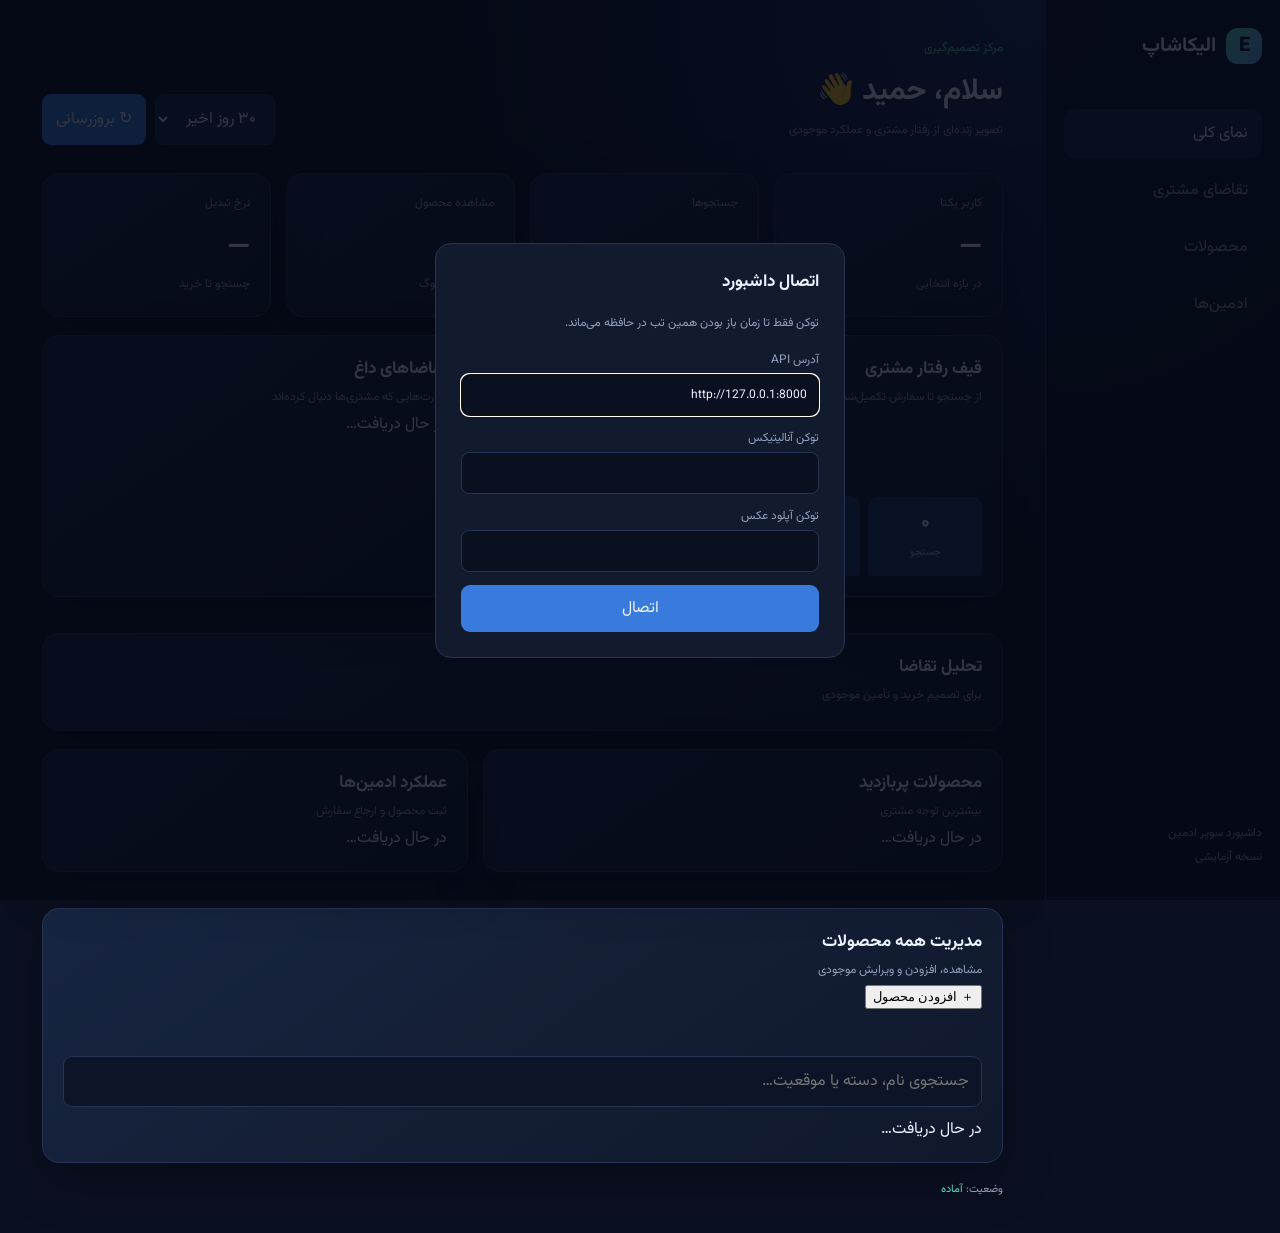
==== dashboard/index.html @ 8616e51a "Isolate static admin dashboard" ====
<!doctype html>
<html lang="fa" dir="rtl">
<head>
  <meta charset="utf-8">
  <meta name="viewport" content="width=device-width,initial-scale=1">
  <title>داشبورد آنالیتیکس الیکاشاپ</title>
  <link rel="stylesheet" href="dashboard.css">
</head>
<body>
  <aside class="side"><div class="logo"><i>E</i><b>الیکاشاپ</b></div><nav><a class="active" href="#overview">نمای کلی</a><a href="#demand">تقاضای مشتری</a><a href="#products">محصولات</a><a href="#admins">ادمین‌ها</a></nav><small>داشبورد سوپر ادمین<br>نسخه آزمایشی</small></aside>
  <main>
    <header><div><em>مرکز تصمیم‌گیری</em><h1>سلام، حمید 👋</h1><p>تصویر زنده‌ای از رفتار مشتری و عملکرد موجودی</p></div><div class="actions"><select id="days"><option value="7">۷ روز اخیر</option><option value="30" selected>۳۰ روز اخیر</option><option value="90">۹۰ روز اخیر</option></select><button id="refresh">↻ بروزرسانی</button></div></header>
    <section class="kpis" id="overview"><article><span>کاربر یکتا</span><strong id="users">—</strong><small>در بازه انتخابی</small></article><article><span>جستجوها</span><strong id="searches">—</strong><small>تقاضای ثبت‌شده</small></article><article><span>مشاهده محصول</span><strong id="views">—</strong><small>تعامل با کاتالوگ</small></article><article><span>نرخ تبدیل</span><strong id="conversion">—</strong><small>جستجو تا خرید</small></article></section>
    <section class="cols"><article class="panel"><h2>قیف رفتار مشتری</h2><p>از جستجو تا سفارش تکمیل‌شده</p><div class="funnel"><b><i id="f-search">۰</i><small>جستجو</small></b><b><i id="f-view">۰</i><small>مشاهده</small></b><b><i id="f-click">۰</i><small>کلیک سفارش</small></b><b><i id="f-order">۰</i><small>خرید</small></b></div></article><article class="panel"><h2>تقاضاهای داغ</h2><p>عبارت‌هایی که مشتری‌ها دنبال کرده‌اند</p><div id="demand-list" class="rows">در حال دریافت…</div></article></section>
    <section id="demand" class="panel"><h2>تحلیل تقاضا</h2><p>برای تصمیم خرید و تأمین موجودی</p><div id="demand-table"></div></section>
    <section class="cols"><article id="products" class="panel"><h2>محصولات پربازدید</h2><p>بیشترین توجه مشتری</p><div id="product-list" class="rows">در حال دریافت…</div></article><article id="admins" class="panel"><h2>عملکرد ادمین‌ها</h2><p>ثبت محصول و ارجاع سفارش</p><div id="admin-list" class="rows">در حال دریافت…</div></article></section>
    <section id="catalog" class="panel"><div class="panel-head"><div><h2>مدیریت همه محصولات</h2><p>مشاهده، افزودن و ویرایش موجودی</p></div><button id="add-product">＋ افزودن محصول</button></div><div id="category-list" class="category-list"></div><input id="catalog-search" class="catalog-search" placeholder="جستجوی نام، دسته یا موقعیت…"><div id="catalog-table" class="table-scroll">در حال دریافت…</div></section>
    <footer>وضعیت: <span id="status">آماده</span></footer>
  </main>
  <dialog id="setup"><form method="dialog"><h2>اتصال داشبورد</h2><p>توکن فقط تا زمان باز بودن همین تب در حافظه می‌ماند.</p><label>آدرس API<input id="api-url" value="http://127.0.0.1:8000"></label><label>توکن آنالیتیکس<input id="api-token" type="password"></label><label>توکن آپلود عکس<input id="media-token" type="password"></label><button>اتصال</button></form></dialog>
  <dialog id="product-dialog"><div id="product-detail"></div></dialog>
  <dialog id="product-form-dialog"><button class="modal-close" onclick="document.getElementById('product-form-dialog').close()">×</button><h2 id="form-title">افزودن محصول</h2><form id="product-form"><input type="hidden" id="form-id"><label>نام محصول<input id="form-name" required></label><div class="form-grid"><label>قیمت دلار<input id="form-price" type="number" step="0.01" required></label><label>وزن (گرم)<input id="form-weight" type="number" step="0.1"></label><label>سایز<input id="form-size"></label><label>دسته‌بندی<input id="form-category"></label><label>موقعیت<input id="form-location" value="تهران"></label></div><label>توضیحات<textarea id="form-description"></textarea></label><div class="form-actions"><button type="button" class="secondary" onclick="document.getElementById('product-form-dialog').close()">انصراف</button><button type="submit">ذخیره محصول</button></div></form></dialog>
  <script src="dashboard.js"></script>
</body>
</html>
---- dashboard/dashboard.css ----
@import url('https://fonts.googleapis.com/css2?family=Vazirmatn:wght@400;600;700;800&display=swap');
:root{--bg:#0b1020;--card:#121a2e;--line:#263553;--text:#edf3ff;--muted:#91a0bb;--blue:#6ba8ff;--mint:#55e3bd}*{box-sizing:border-box}body{margin:0;background:radial-gradient(circle at 80% 0,#1b2d5b,transparent 35%),var(--bg);color:var(--text);font-family:Vazirmatn,Arial}.side{width:235px;height:100vh;position:fixed;right:0;top:0;border-left:1px solid var(--line);padding:28px 18px;background:#0b1122cc}.logo{display:flex;gap:10px;align-items:center;font-size:20px;margin-bottom:45px}.logo i{display:grid;place-items:center;width:36px;height:36px;border-radius:12px;background:linear-gradient(135deg,var(--mint),var(--blue));color:#07101e;font-style:normal;font-weight:800}.side nav{display:grid;gap:8px}.side nav a{padding:12px 14px;border-radius:11px;text-decoration:none;color:var(--muted)}.side nav a.active,.side nav a:hover{background:#1a2a4a;color:var(--text)}.side small{position:absolute;bottom:25px;color:var(--muted);line-height:2}main{margin-right:235px;max-width:1400px;padding:35px 42px}header{display:flex;justify-content:space-between;align-items:end;gap:20px;margin-bottom:28px}header em{color:var(--mint);font-size:12px;font-style:normal}h1{margin:8px 0 4px;font-size:30px}h2{margin:0;font-size:17px}p,small{color:var(--muted);font-size:12px;margin:6px 0}.actions{display:flex;gap:9px}.actions select,.actions button,dialog button{background:#1a2948;border:1px solid var(--line);color:var(--text);padding:11px 14px;border-radius:9px;font:inherit}.actions button,dialog button{background:#397bdc;border:0;cursor:pointer}.kpis,.cols{display:grid;grid-template-columns:repeat(4,1fr);gap:15px;margin-bottom:18px}.cols{grid-template-columns:1.1fr .9fr}.kpis article,.panel{background:linear-gradient(145deg,#192744e8,#10192ce8);border:1px solid var(--line);border-radius:17px;padding:20px;box-shadow:0 18px 50px #03061155}.kpis article span{display:block;color:var(--muted);font-size:12px}.kpis strong{display:block;font-size:30px;margin:10px 0 2px}.panel{margin-bottom:18px}.funnel{display:grid;grid-template-columns:repeat(4,1fr);gap:8px;align-items:end;height:150px;margin-top:20px}.funnel b{display:flex;flex-direction:column;justify-content:end;text-align:center;min-height:45px;padding:10px 3px;border-radius:10px 10px 4px 4px;background:#498ffb44}.funnel b:nth-child(2){min-height:80px}.funnel b:nth-child(3){min-height:110px}.funnel b:nth-child(4){min-height:145px;background:#55e3bd55}.funnel i{font-size:20px;font-style:normal}.funnel small{font-size:10px}.rows{display:grid;gap:8px}.row{display:flex;justify-content:space-between;padding:11px;border-radius:10px;background:#0c1528;border:1px solid #1e2c47;font-size:12px}.row strong{color:var(--mint)}table{width:100%;border-collapse:collapse;font-size:12px}th,td{text-align:right;padding:12px 8px;border-bottom:1px solid var(--line)}th{color:var(--muted);font-weight:400}footer{color:var(--muted);font-size:11px}#status{color:var(--mint)}dialog{background:var(--card);border:1px solid var(--line);border-radius:16px;color:var(--text);padding:25px;max-width:410px;width:calc(100% - 30px)}dialog form{display:grid;gap:13px}label{display:grid;gap:5px;color:var(--muted);font-size:12px}input{background:var(--bg);border:1px solid var(--line);color:var(--text);padding:11px;border-radius:8px;font:inherit}dialog::backdrop{background:#040815cc}@media(max-width:850px){.side{width:70px;padding:25px 9px}.logo b,.side small,.side nav a{font-size:0}.side nav a{text-align:center}.side nav a:before{content:"•";font-size:22px}main{margin-right:70px;padding:24px 17px}.kpis{grid-template-columns:repeat(2,1fr)}.cols{grid-template-columns:1fr}}@media(max-width:520px){header{display:block}.actions{margin-top:15px}.kpis{gap:9px}.kpis article{padding:14px}.kpis strong{font-size:24px}.panel{padding:16px}}

.catalog-search{width:100%;margin:16px 0 10px;background:#0c1528;border:1px solid var(--line);color:var(--text);padding:12px;border-radius:9px;font:inherit}.table-scroll{overflow:auto}.edit-btn{border:0;border-radius:7px;padding:6px 10px;cursor:pointer;color:#fff;background:#397bdc;font-family:inherit}

.detail-photos{display:flex;gap:8px;overflow:auto;margin:15px 0}.detail-photos img{width:110px;height:110px;object-fit:cover;border-radius:10px;border:1px solid var(--line)}.detail-grid{display:grid;grid-template-columns:1fr 1fr;gap:8px;font-size:12px;margin:15px 0}.detail-grid span{color:var(--muted)}.detail-grid b{font-weight:600}

.modal-close{position:absolute;left:16px;top:12px;border:0;background:transparent;color:var(--muted);font-size:28px;cursor:pointer}.form-grid{display:grid;grid-template-columns:1fr 1fr;gap:10px}textarea{min-height:90px;resize:vertical;background:var(--bg);border:1px solid var(--line);color:var(--text);padding:11px;border-radius:8px;font:inherit}.form-actions{display:flex;justify-content:flex-start;gap:9px;margin-top:5px}.form-actions .secondary{background:#1a2948}#product-dialog,#product-form-dialog{max-height:88vh;overflow:auto;position:relative}

#product-dialog{width:min(560px,calc(100% - 24px));padding:28px 24px 20px}.detail-title{padding-left:35px;line-height:1.5}.detail-actions{display:flex;gap:10px;justify-content:flex-start;margin-top:18px;padding-top:14px;border-top:1px solid var(--line)}.detail-actions button{min-width:150px}

.detail-actions .secondary{background:#1a2948;border:1px solid var(--line);color:var(--text);border-radius:9px;padding:11px 18px;font:inherit;cursor:pointer}

.category-list{display:flex;flex-wrap:wrap;gap:8px;margin:15px 0}.category-chip{border:1px solid var(--line);background:#0c1528;color:var(--muted);padding:9px 13px;border-radius:20px;cursor:pointer;font-family:inherit}.category-chip.active,.category-chip:hover{background:#397bdc;color:#fff}.pagination{display:flex;gap:8px;justify-content:center;margin-top:15px}.pagination button{background:#1a2948;color:var(--text);border:1px solid var(--line);padding:8px 14px;border-radius:8px;cursor:pointer}.photo-item{position:relative;display:inline-block}.photo-item button{position:absolute;top:4px;left:4px;border:0;border-radius:50%;background:#a94663;color:#fff;cursor:pointer;width:25px;height:25px}

.photo-upload{display:block;margin:10px 0;padding:10px;border:1px dashed var(--line);border-radius:9px}.photo-upload input{display:block;margin-top:6px;width:100%}
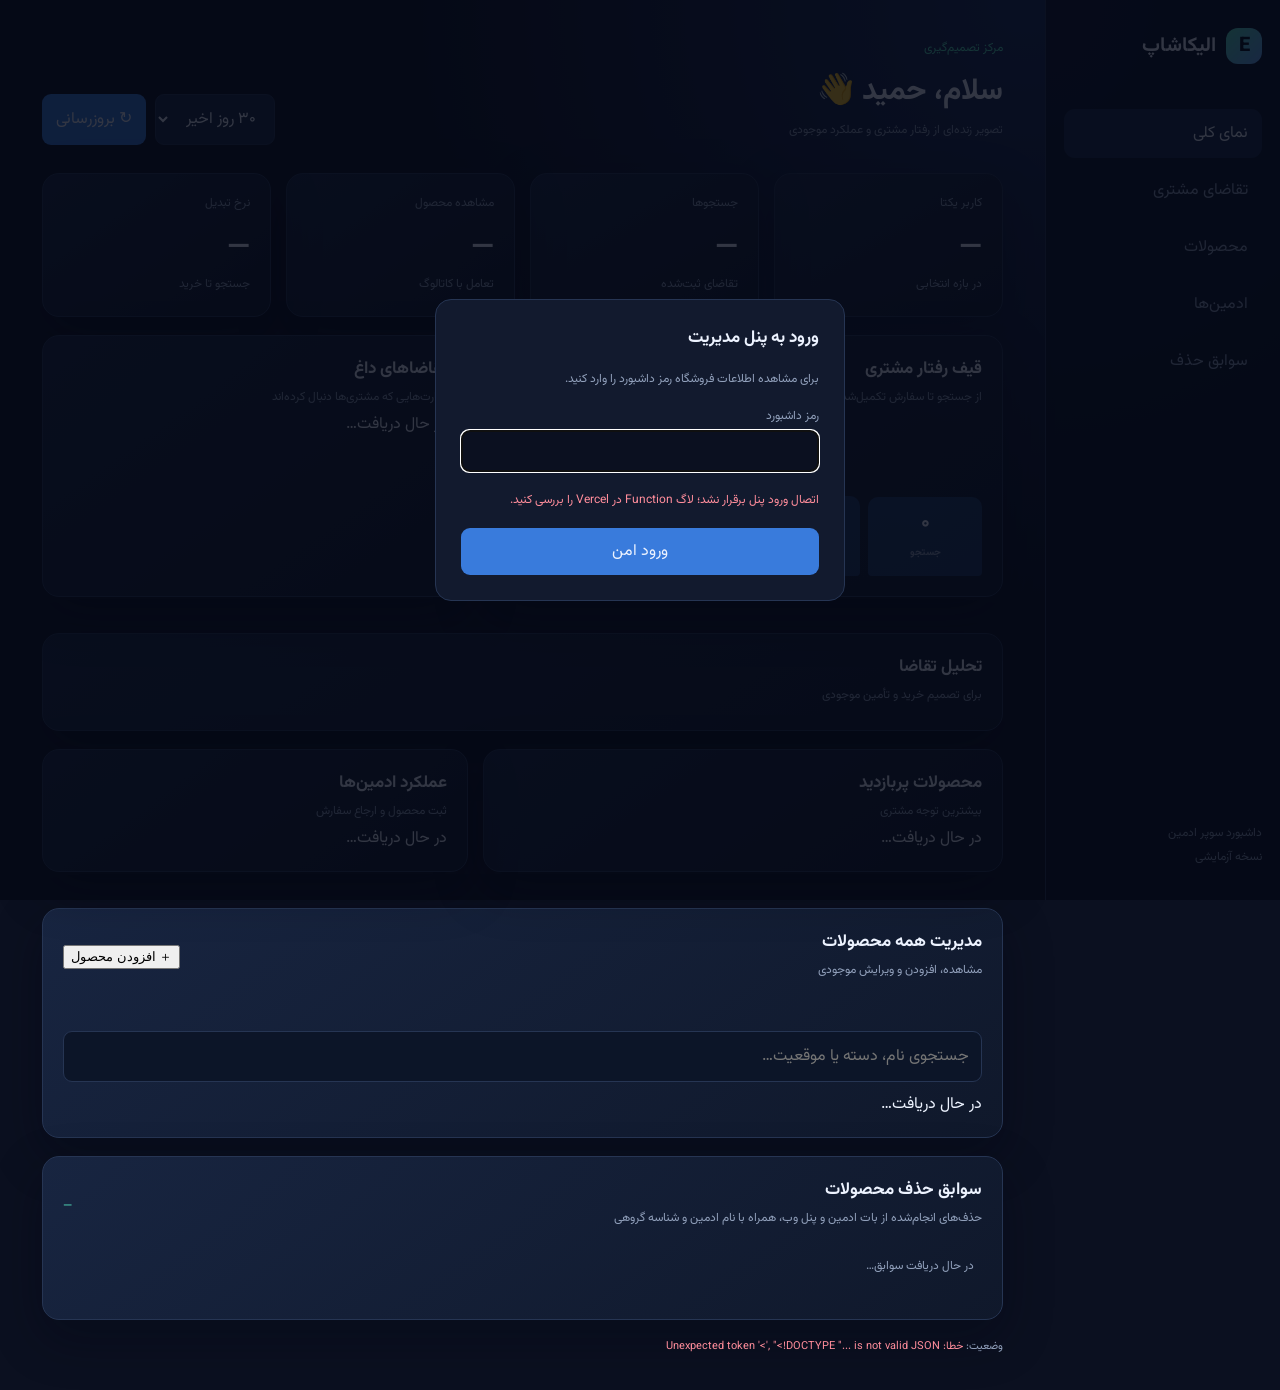
==== commit afd8d180: "Prepare secure admin dashboard for Vercel" ====
--- a/dashboard/index.html
+++ b/dashboard/index.html
@@ -20,6 +20,6 @@
   <dialog id="setup"><form method="dialog"><h2>اتصال داشبورد</h2><p>توکن فقط تا زمان باز بودن همین تب در حافظه می‌ماند.</p><label>آدرس API<input id="api-url" value="http://127.0.0.1:8000"></label><label>توکن آنالیتیکس<input id="api-token" type="password"></label><label>توکن آپلود عکس<input id="media-token" type="password"></label><button>اتصال</button></form></dialog>
   <dialog id="product-dialog"><div id="product-detail"></div></dialog>
   <dialog id="product-form-dialog"><button class="modal-close" onclick="document.getElementById('product-form-dialog').close()">×</button><h2 id="form-title">افزودن محصول</h2><form id="product-form"><input type="hidden" id="form-id"><label>نام محصول<input id="form-name" required></label><div class="form-grid"><label>قیمت دلار<input id="form-price" type="number" step="0.01" required></label><label>وزن (گرم)<input id="form-weight" type="number" step="0.1"></label><label>سایز<input id="form-size"></label><label>دسته‌بندی<input id="form-category"></label><label>موقعیت<input id="form-location" value="تهران"></label></div><label>توضیحات<textarea id="form-description"></textarea></label><div class="form-actions"><button type="button" class="secondary" onclick="document.getElementById('product-form-dialog').close()">انصراف</button><button type="submit">ذخیره محصول</button></div></form></dialog>
-  <script src="dashboard.js"></script>
+  <script src="app.js"></script>
 </body>
 </html>
--- a/dashboard/dashboard.css
+++ b/dashboard/dashboard.css
@@ -14,3 +14,5 @@
 .category-list{display:flex;flex-wrap:wrap;gap:8px;margin:15px 0}.category-chip{border:1px solid var(--line);background:#0c1528;color:var(--muted);padding:9px 13px;border-radius:20px;cursor:pointer;font-family:inherit}.category-chip.active,.category-chip:hover{background:#397bdc;color:#fff}.pagination{display:flex;gap:8px;justify-content:center;margin-top:15px}.pagination button{background:#1a2948;color:var(--text);border:1px solid var(--line);padding:8px 14px;border-radius:8px;cursor:pointer}.photo-item{position:relative;display:inline-block}.photo-item button{position:absolute;top:4px;left:4px;border:0;border-radius:50%;background:#a94663;color:#fff;cursor:pointer;width:25px;height:25px}
 
 .photo-upload{display:block;margin:10px 0;padding:10px;border:1px dashed var(--line);border-radius:9px}.photo-upload input{display:block;margin-top:6px;width:100%}
+
+.deletion-panel{scroll-margin-top:20px}.deletion-count{color:var(--mint);font-size:12px;white-space:nowrap}.empty-state{padding:18px 8px}.panel-head{display:flex;align-items:center;justify-content:space-between;gap:14px}.table-scroll code{font-size:10px;max-width:150px;overflow-wrap:anywhere;color:var(--muted)}.detail-photos{align-items:flex-start}.pagination button:disabled{opacity:.4;cursor:not-allowed}.login-error{color:#ff8d9b;min-height:18px}.actions .secondary{background:#1a2948;border:1px solid var(--line)}@media(max-width:520px){.panel-head{align-items:flex-start;flex-direction:column}.deletion-panel .table-scroll{margin-inline:-8px}}
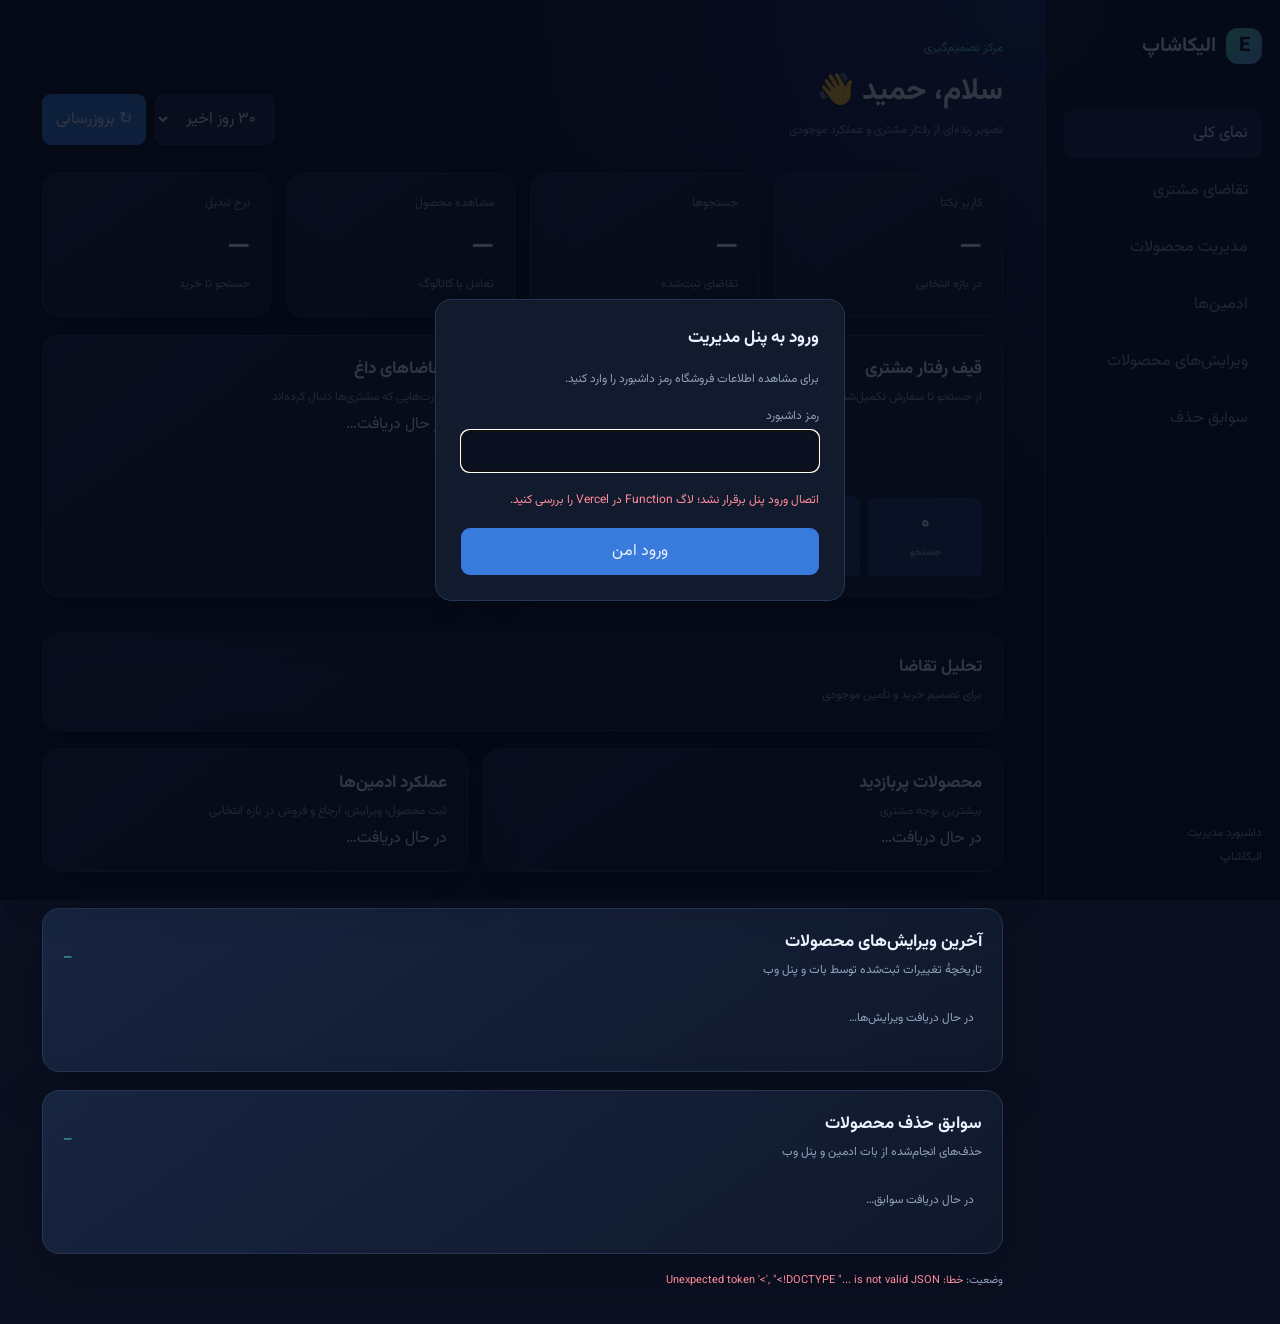
==== commit af199d3c: "Improve dashboard product management and edit audit" ====
--- a/dashboard/index.html
+++ b/dashboard/index.html
@@ -7,14 +7,28 @@
   <link rel="stylesheet" href="dashboard.css">
 </head>
 <body>
-  <aside class="side"><div class="logo"><i>E</i><b>الیکاشاپ</b></div><nav><a class="active" href="#overview">نمای کلی</a><a href="#demand">تقاضای مشتری</a><a href="#products">محصولات</a><a href="#admins">ادمین‌ها</a></nav><small>داشبورد سوپر ادمین<br>نسخه آزمایشی</small></aside>
+  <aside class="side"><div class="logo"><i>E</i><b>الیکاشاپ</b></div><nav>
+    <a class="active" data-route="overview" href="#overview">نمای کلی</a>
+    <a data-route="demand" href="#demand">تقاضای مشتری</a>
+    <a data-route="products" href="#products">مدیریت محصولات</a>
+    <a data-route="admins" href="#admins">ادمین‌ها</a>
+    <a data-route="admin-edits" href="#admin-edits">ویرایش‌های محصولات</a>
+    <a data-route="deletions" href="#deletions">سوابق حذف</a>
+  </nav><small>داشبورد مدیریت<br>الیکاشاپ</small></aside>
   <main>
-    <header><div><em>مرکز تصمیم‌گیری</em><h1>سلام، حمید 👋</h1><p>تصویر زنده‌ای از رفتار مشتری و عملکرد موجودی</p></div><div class="actions"><select id="days"><option value="7">۷ روز اخیر</option><option value="30" selected>۳۰ روز اخیر</option><option value="90">۹۰ روز اخیر</option></select><button id="refresh">↻ بروزرسانی</button></div></header>
-    <section class="kpis" id="overview"><article><span>کاربر یکتا</span><strong id="users">—</strong><small>در بازه انتخابی</small></article><article><span>جستجوها</span><strong id="searches">—</strong><small>تقاضای ثبت‌شده</small></article><article><span>مشاهده محصول</span><strong id="views">—</strong><small>تعامل با کاتالوگ</small></article><article><span>نرخ تبدیل</span><strong id="conversion">—</strong><small>جستجو تا خرید</small></article></section>
-    <section class="cols"><article class="panel"><h2>قیف رفتار مشتری</h2><p>از جستجو تا سفارش تکمیل‌شده</p><div class="funnel"><b><i id="f-search">۰</i><small>جستجو</small></b><b><i id="f-view">۰</i><small>مشاهده</small></b><b><i id="f-click">۰</i><small>کلیک سفارش</small></b><b><i id="f-order">۰</i><small>خرید</small></b></div></article><article class="panel"><h2>تقاضاهای داغ</h2><p>عبارت‌هایی که مشتری‌ها دنبال کرده‌اند</p><div id="demand-list" class="rows">در حال دریافت…</div></article></section>
-    <section id="demand" class="panel"><h2>تحلیل تقاضا</h2><p>برای تصمیم خرید و تأمین موجودی</p><div id="demand-table"></div></section>
-    <section class="cols"><article id="products" class="panel"><h2>محصولات پربازدید</h2><p>بیشترین توجه مشتری</p><div id="product-list" class="rows">در حال دریافت…</div></article><article id="admins" class="panel"><h2>عملکرد ادمین‌ها</h2><p>ثبت محصول و ارجاع سفارش</p><div id="admin-list" class="rows">در حال دریافت…</div></article></section>
-    <section id="catalog" class="panel"><div class="panel-head"><div><h2>مدیریت همه محصولات</h2><p>مشاهده، افزودن و ویرایش موجودی</p></div><button id="add-product">＋ افزودن محصول</button></div><div id="category-list" class="category-list"></div><input id="catalog-search" class="catalog-search" placeholder="جستجوی نام، دسته یا موقعیت…"><div id="catalog-table" class="table-scroll">در حال دریافت…</div></section>
+    <div id="overview-page" class="page-view">
+      <header><div><em>مرکز تصمیم‌گیری</em><h1>سلام، حمید 👋</h1><p>تصویر زنده‌ای از رفتار مشتری و عملکرد موجودی</p></div><div class="actions"><select id="days"><option value="7">۷ روز اخیر</option><option value="30" selected>۳۰ روز اخیر</option><option value="90">۹۰ روز اخیر</option></select><button id="refresh">↻ بروزرسانی</button></div></header>
+      <section class="kpis" id="overview"><article><span>کاربر یکتا</span><strong id="users">—</strong><small>در بازه انتخابی</small></article><article><span>جستجوها</span><strong id="searches">—</strong><small>تقاضای ثبت‌شده</small></article><article><span>مشاهده محصول</span><strong id="views">—</strong><small>تعامل با کاتالوگ</small></article><article><span>نرخ تبدیل</span><strong id="conversion">—</strong><small>جستجو تا خرید</small></article></section>
+      <section class="cols"><article class="panel"><h2>قیف رفتار مشتری</h2><p>از جستجو تا سفارش تکمیل‌شده</p><div class="funnel"><b><i id="f-search">۰</i><small>جستجو</small></b><b><i id="f-view">۰</i><small>مشاهده</small></b><b><i id="f-click">۰</i><small>کلیک سفارش</small></b><b><i id="f-order">۰</i><small>خرید</small></b></div></article><article class="panel"><h2>تقاضاهای داغ</h2><p>عبارت‌هایی که مشتری‌ها دنبال کرده‌اند</p><div id="demand-list" class="rows">در حال دریافت…</div></article></section>
+      <section id="demand" class="panel"><h2>تحلیل تقاضا</h2><p>برای تصمیم خرید و تأمین موجودی</p><div id="demand-table"></div></section>
+      <section class="cols"><article id="top-products" class="panel"><h2>محصولات پربازدید</h2><p>بیشترین توجه مشتری</p><div id="product-list" class="rows">در حال دریافت…</div></article><article id="admins" class="panel"><h2>عملکرد ادمین‌ها</h2><p>ثبت محصول، ویرایش، ارجاع و فروش در بازه انتخابی</p><div id="admin-list" class="rows">در حال دریافت…</div></article></section>
+      <section id="admin-edits" class="panel"><div class="panel-head"><div><h2>آخرین ویرایش‌های محصولات</h2><p>تاریخچهٔ تغییرات ثبت‌شده توسط بات و پنل وب</p></div><span id="edit-count" class="deletion-count">—</span></div><div id="edit-table"><p class="empty-state">در حال دریافت ویرایش‌ها…</p></div></section>
+      <section id="deletions" class="panel deletion-panel"><div class="panel-head"><div><h2>سوابق حذف محصولات</h2><p>حذف‌های انجام‌شده از بات ادمین و پنل وب</p></div><span id="deletion-count" class="deletion-count">—</span></div><div id="deletion-table"><p class="empty-state">در حال دریافت سوابق…</p></div></section>
+    </div>
+    <div id="products-page" class="page-view" hidden>
+      <header><div><em>موجودی فروشگاه</em><h1>مدیریت محصولات</h1><p>دسته‌بندی، جستجو، جزئیات و ویرایش کاتالوگ</p></div><div class="actions"><button id="add-product">＋ افزودن محصول</button></div></header>
+      <section id="catalog" class="panel"><div class="panel-head"><div><h2>همهٔ محصولات</h2><p>برای دیدن عکس‌ها، ویرایش یا حذف، محصول را باز کن.</p></div><span id="catalog-count" class="deletion-count">—</span></div><div id="category-list" class="category-list"></div><input id="catalog-search" class="catalog-search" placeholder="جستجوی نام، دسته یا موقعیت…"><div id="catalog-table" class="table-scroll">در حال دریافت…</div></section>
+    </div>
     <footer>وضعیت: <span id="status">آماده</span></footer>
   </main>
   <dialog id="setup"><form method="dialog"><h2>اتصال داشبورد</h2><p>توکن فقط تا زمان باز بودن همین تب در حافظه می‌ماند.</p><label>آدرس API<input id="api-url" value="http://127.0.0.1:8000"></label><label>توکن آنالیتیکس<input id="api-token" type="password"></label><label>توکن آپلود عکس<input id="media-token" type="password"></label><button>اتصال</button></form></dialog>
--- a/dashboard/dashboard.css
+++ b/dashboard/dashboard.css
@@ -15,4 +15,6 @@
 
 .photo-upload{display:block;margin:10px 0;padding:10px;border:1px dashed var(--line);border-radius:9px}.photo-upload input{display:block;margin-top:6px;width:100%}
 
+[hidden]{display:none!important}.page-view{min-width:0}#overview-page [id]{scroll-margin-top:18px}.danger-btn{background:#a83d57!important;border:1px solid #d15b76!important;color:#fff;border-radius:9px;padding:11px 16px;font:inherit;cursor:pointer}.danger-btn:hover{background:#c44865!important}.detail-actions{flex-wrap:wrap}.detail-actions button{min-width:130px}.side nav a{transition:background-color .16s ease,color .16s ease,transform .16s ease}.side nav a:hover{transform:translateX(-2px)}@media(max-width:850px){.side nav{gap:5px}.side nav a{padding:11px 5px}}
+
 .deletion-panel{scroll-margin-top:20px}.deletion-count{color:var(--mint);font-size:12px;white-space:nowrap}.empty-state{padding:18px 8px}.panel-head{display:flex;align-items:center;justify-content:space-between;gap:14px}.table-scroll code{font-size:10px;max-width:150px;overflow-wrap:anywhere;color:var(--muted)}.detail-photos{align-items:flex-start}.pagination button:disabled{opacity:.4;cursor:not-allowed}.login-error{color:#ff8d9b;min-height:18px}.actions .secondary{background:#1a2948;border:1px solid var(--line)}@media(max-width:520px){.panel-head{align-items:flex-start;flex-direction:column}.deletion-panel .table-scroll{margin-inline:-8px}}
